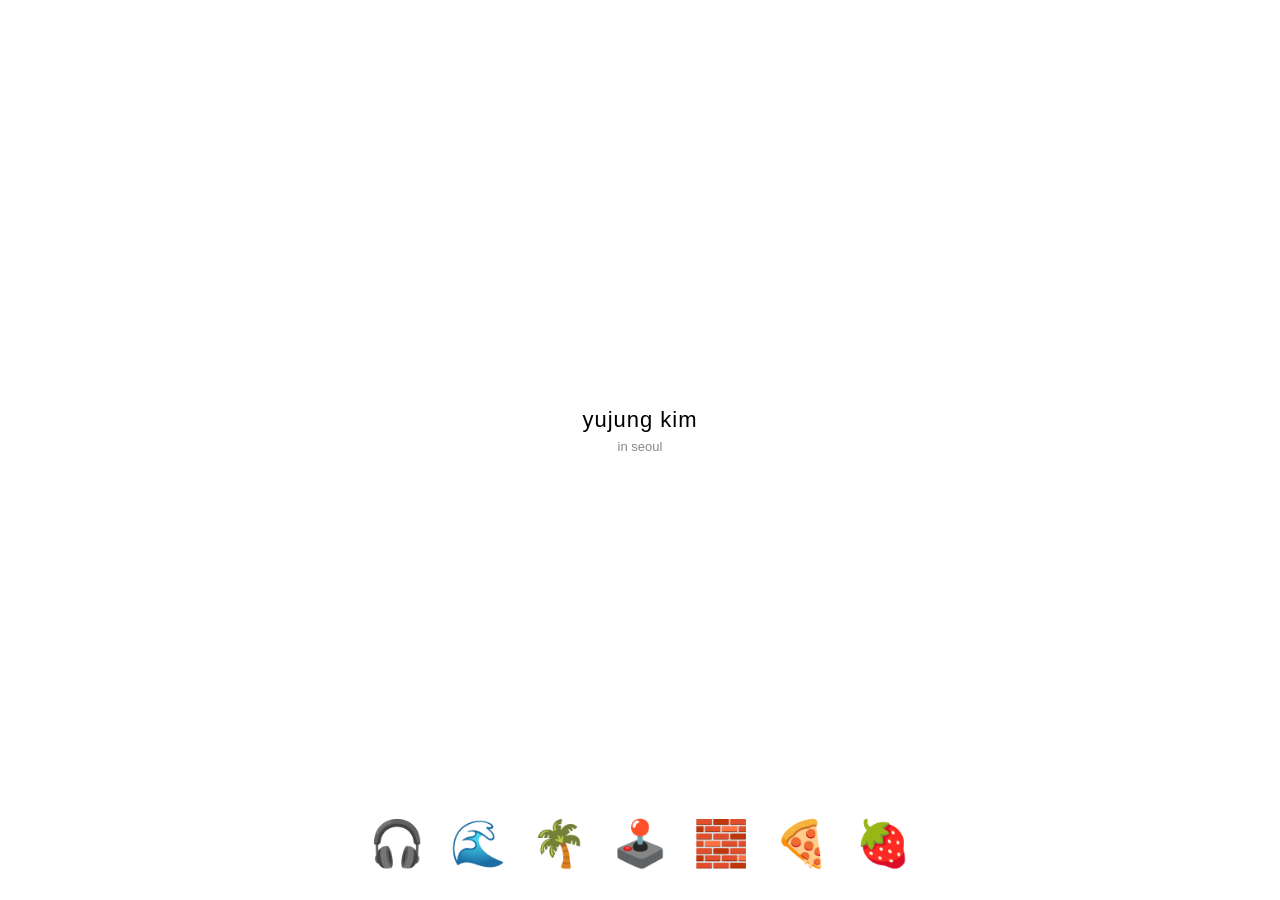
==== index.html @ 0d13e3b0 "style change 5" ====
<!DOCTYPE html>
<html lang="en">
<head>
  <meta charset="utf-8">
  <title>yujung kim</title>
  <link rel="stylesheet" href="assets/style.css">
</head>
<body>

  <main class="center-content">
    <h1 class="brand-name">yujung kim</h1>
    <p class="location-tag">in seoul</p>
  </main>

  <footer class="gravity-shelf">
    
    <div class="icon-item">
      <span class="emoji">🎧</span>
      <div class="popover">one my favourite songs is Bambi by Hippo Campus</div>
    </div>

    <div class="icon-item">
      <span class="emoji">🌊</span>
      <div class="popover">one my favourite albums is Blonde by Frank Ocean</div>
    </div>

    <div class="icon-item">
      <span class="emoji">🌴</span>
      <div class="popover">one my favourite artists is LANY</div>
    </div>

    <div class="icon-item">
      <span class="emoji">🕹️</span>
      <div class="popover">
        my favourite website is Tetrio. 
        <a href="https://tetr.io" class="mini-btn">PLAY TETRIO!</a>
      </div>
    </div>

    <div class="icon-item">
      <span class="emoji">🧱</span>
      <div class="popover">
        visit my ASCII house 
        <a href="ascii_town/ascii_town_exterior.html" class="mini-btn">HERE</a>
      </div>
    </div>

    <div class="icon-item">
      <span class="emoji">🍕</span>
      <div class="popover">my favourite food is pizza</div>
    </div>

    <div class="icon-item">
      <span class="emoji">🍓</span>
      <div class="popover">my favourite fruit is strawberries</div>
    </div>

  </footer>

</body>
</html>
---- assets/style.css ----
/* --- RESET & BASE --- */
* {
  margin: 0;
  padding: 0;
  box-sizing: border-box;
}

body {
  background-color: #ffffff; /* Pure white background */
  color: #000000;
  /* Clean, modern Apple-style font stack */
  font-family: -apple-system, "Apple SD Gothic Neo", "Malgun Gothic", sans-serif;
  height: 100vh;
  display: flex;
  flex-direction: column;
  justify-content: center; /* Centers the name vertically */
  align-items: center;
  overflow: hidden; /* Keeps everything clean and static */
}

/* --- CENTER TEXT --- */
.center-content {
  text-align: center;
  /* Pulls it slightly up from true center to balance the bottom icons */
  transform: translateY(-20px); 
}

.brand-name {
  font-size: 22px; /* Small, minimal text */
  font-weight: 400; /* Not bold */
  letter-spacing: 1px;
  margin-bottom: 6px;
}

.location-tag {
  font-size: 13px; /* Smaller than the name */
  color: #888888; /* Subtle grey */
  font-weight: 300;
}

/* --- GRAVITY SHELF (The Bottom Stack) --- */
.gravity-shelf {
  position: absolute;
  bottom: 0;
  width: 100%;
  padding-bottom: 30px; /* Sits right near the bottom edge */
  display: flex;
  justify-content: center;
  align-items: flex-end; /* Sits them flat on the bottom */
  gap: 25px; /* Space between icons */
  flex-wrap: wrap; 
}

.icon-item {
  position: relative;
  display: flex;
  flex-direction: column;
  align-items: center;
  cursor: pointer;
}

.emoji {
  font-size: 45px; /* Clean, uniform size */
  transition: transform 0.2s cubic-bezier(0.2, 0, 0.2, 1);
}

/* --- THE POPOVER TEXT --- */
.popover {
  position: absolute;
  bottom: 100%; /* Shows ABOVE the icon */
  margin-bottom: 15px;
  background: #000000; /* Crisp black tooltip */
  color: #ffffff;
  padding: 10px 16px;
  font-size: 13px;
  border-radius: 8px;
  white-space: nowrap;
  opacity: 0;
  visibility: hidden;
  transition: all 0.2s ease;
  transform: translateY(10px);
  z-index: 100;
  box-shadow: 0px 4px 12px rgba(0,0,0,0.1); /* Soft shadow for depth */
}

/* Interaction */
.icon-item:hover .emoji {
  transform: scale(1.15) translateY(-5px); /* Gentle pop-up effect */
}

.icon-item:hover .popover {
  opacity: 1;
  visibility: visible;
  transform: translateY(0); /* Glides into place */
}

/* --- BUTTONS INSIDE POPOVER --- */
.mini-btn {
  color: #ffffff;
  background-color: #333333; /* Dark grey button */
  text-decoration: none;
  font-weight: bold;
  margin-left: 8px;
  padding: 4px 10px;
  border-radius: 12px;
  transition: background-color 0.2s;
}

.mini-btn:hover {
  background-color: #D94841; /* Pops red when hovered */
}
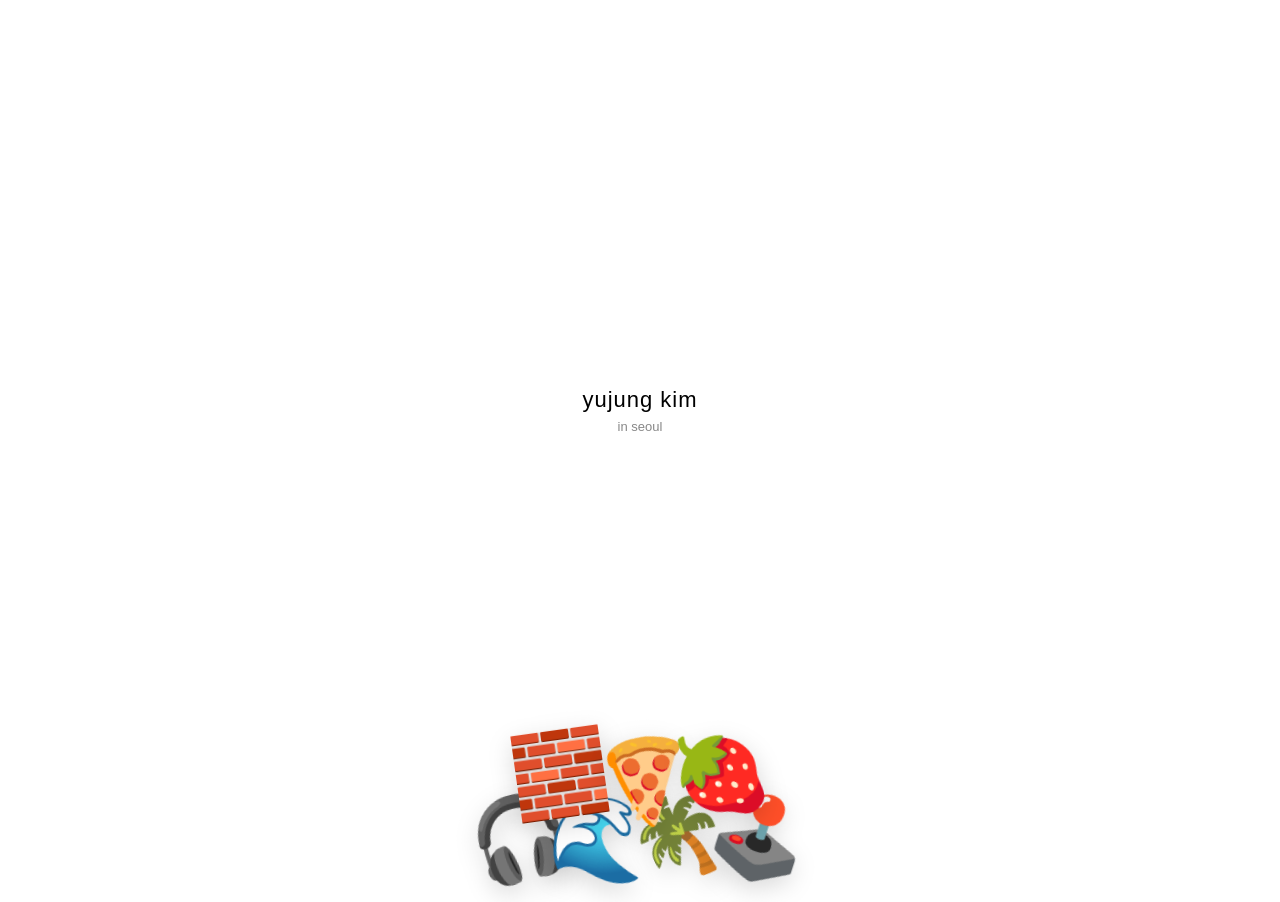
==== commit 2201229e: "style change 6" ====
--- a/index.html
+++ b/index.html
@@ -32,7 +32,7 @@
     <div class="icon-item">
       <span class="emoji">🕹️</span>
       <div class="popover">
-        my favourite website is Tetrio. 
+        my favourite website is Tetrio 
         <a href="https://tetr.io" class="mini-btn">PLAY TETRIO!</a>
       </div>
     </div>
--- a/assets/style.css
+++ b/assets/style.css
@@ -6,49 +6,47 @@
 }
 
 body {
-  background-color: #ffffff; /* Pure white background */
+  background-color: #ffffff;
   color: #000000;
-  /* Clean, modern Apple-style font stack */
   font-family: -apple-system, "Apple SD Gothic Neo", "Malgun Gothic", sans-serif;
   height: 100vh;
   display: flex;
   flex-direction: column;
-  justify-content: center; /* Centers the name vertically */
+  justify-content: center;
   align-items: center;
-  overflow: hidden; /* Keeps everything clean and static */
+  overflow: hidden;
 }
 
 /* --- CENTER TEXT --- */
 .center-content {
   text-align: center;
-  /* Pulls it slightly up from true center to balance the bottom icons */
-  transform: translateY(-20px); 
+  transform: translateY(-40px); /* Pulled up a bit more to make room for the big pile */
 }
 
 .brand-name {
-  font-size: 22px; /* Small, minimal text */
-  font-weight: 400; /* Not bold */
+  font-size: 22px;
+  font-weight: 400;
   letter-spacing: 1px;
   margin-bottom: 6px;
 }
 
 .location-tag {
-  font-size: 13px; /* Smaller than the name */
-  color: #888888; /* Subtle grey */
+  font-size: 13px;
+  color: #888888;
   font-weight: 300;
 }
 
-/* --- GRAVITY SHELF (The Bottom Stack) --- */
+/* --- THE GRAVITY PILE --- */
 .gravity-shelf {
   position: absolute;
-  bottom: 0;
-  width: 100%;
-  padding-bottom: 30px; /* Sits right near the bottom edge */
+  bottom: 30px;
+  left: 50%;
+  transform: translateX(-50%);
+  width: 380px; /* A narrow box forces the icons to stack */
   display: flex;
+  flex-wrap: wrap-reverse; /* Builds the pile from the bottom up */
   justify-content: center;
-  align-items: flex-end; /* Sits them flat on the bottom */
-  gap: 25px; /* Space between icons */
-  flex-wrap: wrap; 
+  align-items: center;
 }
 
 .icon-item {
@@ -56,20 +54,39 @@
   display: flex;
   flex-direction: column;
   align-items: center;
+  margin: -15px -10px; /* OVERLAP! This is what creates the "pile" look */
   cursor: pointer;
+  z-index: 1; /* Base level */
+}
+
+/* When you hover an icon, it jumps to the very front of the pile */
+.icon-item:hover {
+  z-index: 50; 
 }
 
 .emoji {
-  font-size: 45px; /* Clean, uniform size */
-  transition: transform 0.2s cubic-bezier(0.2, 0, 0.2, 1);
+  font-size: 80px; /* MUCH BIGGER */
+  display: inline-block;
+  transition: all 0.2s cubic-bezier(0.2, 0, 0.2, 1);
+  /* A slight drop shadow separates them from each other in the pile */
+  filter: drop-shadow(0px 8px 12px rgba(0,0,0,0.15)); 
 }
+
+/* Giving each icon a slight random rotation so it looks dropped */
+.icon-item:nth-child(1) .emoji { transform: rotate(-15deg); }
+.icon-item:nth-child(2) .emoji { transform: rotate(10deg); }
+.icon-item:nth-child(3) .emoji { transform: rotate(-25deg); }
+.icon-item:nth-child(4) .emoji { transform: rotate(18deg); }
+.icon-item:nth-child(5) .emoji { transform: rotate(-8deg); }
+.icon-item:nth-child(6) .emoji { transform: rotate(22deg); }
+.icon-item:nth-child(7) .emoji { transform: rotate(-12deg); }
+
 
 /* --- THE POPOVER TEXT --- */
 .popover {
   position: absolute;
-  bottom: 100%; /* Shows ABOVE the icon */
-  margin-bottom: 15px;
-  background: #000000; /* Crisp black tooltip */
+  bottom: 80%; /* Adjusted to pop up nicely above the larger icons */
+  background: #000000;
   color: #ffffff;
   padding: 10px 16px;
   font-size: 13px;
@@ -80,24 +97,30 @@
   transition: all 0.2s ease;
   transform: translateY(10px);
   z-index: 100;
-  box-shadow: 0px 4px 12px rgba(0,0,0,0.1); /* Soft shadow for depth */
+  box-shadow: 0px 4px 12px rgba(0,0,0,0.2);
+  pointer-events: none; /* Prevents the tooltip from glitching the hover state */
 }
 
-/* Interaction */
+/* Let links inside the popover be clickable */
+.popover a {
+  pointer-events: auto; 
+}
+
+/* Hover Interaction: Scales up and straightens out */
 .icon-item:hover .emoji {
-  transform: scale(1.15) translateY(-5px); /* Gentle pop-up effect */
+  transform: scale(1.15) translateY(-15px) rotate(0deg) !important; 
 }
 
 .icon-item:hover .popover {
   opacity: 1;
   visibility: visible;
-  transform: translateY(0); /* Glides into place */
+  transform: translateY(-20px);
 }
 
 /* --- BUTTONS INSIDE POPOVER --- */
 .mini-btn {
   color: #ffffff;
-  background-color: #333333; /* Dark grey button */
+  background-color: #333333;
   text-decoration: none;
   font-weight: bold;
   margin-left: 8px;
@@ -107,5 +130,5 @@
 }
 
 .mini-btn:hover {
-  background-color: #D94841; /* Pops red when hovered */
+  background-color: #D94841;
 }
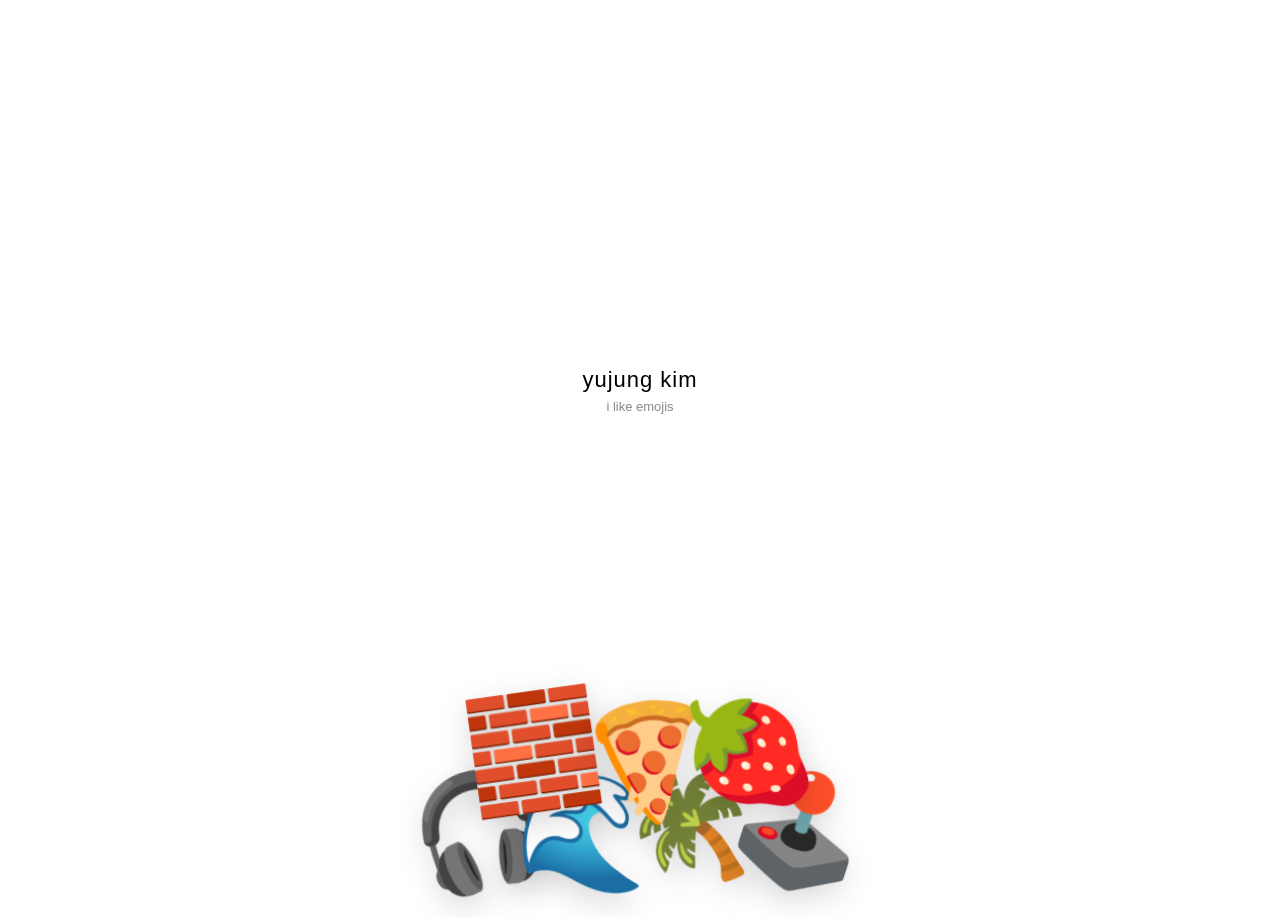
==== commit 439d6136: "final" ====
--- a/index.html
+++ b/index.html
@@ -9,7 +9,7 @@
 
   <main class="center-content">
     <h1 class="brand-name">yujung kim</h1>
-    <p class="location-tag">in seoul</p>
+    <p class="location-tag">i like emojis</p>
   </main>
 
   <footer class="gravity-shelf">
--- a/assets/style.css
+++ b/assets/style.css
@@ -20,7 +20,7 @@
 /* --- CENTER TEXT --- */
 .center-content {
   text-align: center;
-  transform: translateY(-40px); /* Pulled up a bit more to make room for the big pile */
+  transform: translateY(-60px); /* Pulled up even higher to make room for giant emojis */
 }
 
 .brand-name {
@@ -42,11 +42,19 @@
   bottom: 30px;
   left: 50%;
   transform: translateX(-50%);
-  width: 380px; /* A narrow box forces the icons to stack */
+  width: 480px; /* Widened to fit the bigger emojis */
   display: flex;
-  flex-wrap: wrap-reverse; /* Builds the pile from the bottom up */
+  flex-wrap: wrap-reverse;
   justify-content: center;
   align-items: center;
+}
+
+/* --- THE FALLING ANIMATION --- */
+@keyframes dropIn {
+  0% { transform: translateY(-120vh); opacity: 0; }
+  70% { transform: translateY(15px); opacity: 1; } /* Drops past the floor slightly */
+  85% { transform: translateY(-5px); } /* Bounces back up */
+  100% { transform: translateY(0); } /* Settles into place */
 }
 
 .icon-item {
@@ -54,25 +62,34 @@
   display: flex;
   flex-direction: column;
   align-items: center;
-  margin: -15px -10px; /* OVERLAP! This is what creates the "pile" look */
+  margin: -25px -15px; /* Deeper negative margins for more overlap */
   cursor: pointer;
-  z-index: 1; /* Base level */
+  z-index: 1;
+  /* Apply the falling animation by default */
+  animation: dropIn 0.8s cubic-bezier(0.25, 1, 0.5, 1) backwards;
 }
 
-/* When you hover an icon, it jumps to the very front of the pile */
+/* Staggering the drop times so they fall in a random-looking order */
+.icon-item:nth-child(1) { animation-delay: 0.1s; }
+.icon-item:nth-child(2) { animation-delay: 0.4s; }
+.icon-item:nth-child(3) { animation-delay: 0.0s; } /* This one falls first */
+.icon-item:nth-child(4) { animation-delay: 0.5s; }
+.icon-item:nth-child(5) { animation-delay: 0.2s; }
+.icon-item:nth-child(6) { animation-delay: 0.6s; }
+.icon-item:nth-child(7) { animation-delay: 0.3s; }
+
 .icon-item:hover {
-  z-index: 50; 
+  z-index: 50; /* Brings the hovered item to the very front */
 }
 
 .emoji {
-  font-size: 80px; /* MUCH BIGGER */
+  font-size: 110px; /* MASSIVE EMOJIS! */
   display: inline-block;
   transition: all 0.2s cubic-bezier(0.2, 0, 0.2, 1);
-  /* A slight drop shadow separates them from each other in the pile */
-  filter: drop-shadow(0px 8px 12px rgba(0,0,0,0.15)); 
+  filter: drop-shadow(0px 10px 15px rgba(0,0,0,0.15)); /* Stronger shadow for bigger icons */
 }
 
-/* Giving each icon a slight random rotation so it looks dropped */
+/* Giving each icon a static rotation so the pile looks messy */
 .icon-item:nth-child(1) .emoji { transform: rotate(-15deg); }
 .icon-item:nth-child(2) .emoji { transform: rotate(10deg); }
 .icon-item:nth-child(3) .emoji { transform: rotate(-25deg); }
@@ -85,7 +102,7 @@
 /* --- THE POPOVER TEXT --- */
 .popover {
   position: absolute;
-  bottom: 80%; /* Adjusted to pop up nicely above the larger icons */
+  bottom: 85%; /* Adjusted to clear the giant emojis */
   background: #000000;
   color: #ffffff;
   padding: 10px 16px;
@@ -98,23 +115,22 @@
   transform: translateY(10px);
   z-index: 100;
   box-shadow: 0px 4px 12px rgba(0,0,0,0.2);
-  pointer-events: none; /* Prevents the tooltip from glitching the hover state */
+  pointer-events: none;
 }
 
-/* Let links inside the popover be clickable */
 .popover a {
-  pointer-events: auto; 
+  pointer-events: auto;
 }
 
-/* Hover Interaction: Scales up and straightens out */
+/* Hover Interaction: Overrides the static rotation and pops it up */
 .icon-item:hover .emoji {
-  transform: scale(1.15) translateY(-15px) rotate(0deg) !important; 
+  transform: scale(1.15) translateY(-20px) rotate(0deg) !important; 
 }
 
 .icon-item:hover .popover {
   opacity: 1;
   visibility: visible;
-  transform: translateY(-20px);
+  transform: translateY(-25px);
 }
 
 /* --- BUTTONS INSIDE POPOVER --- */
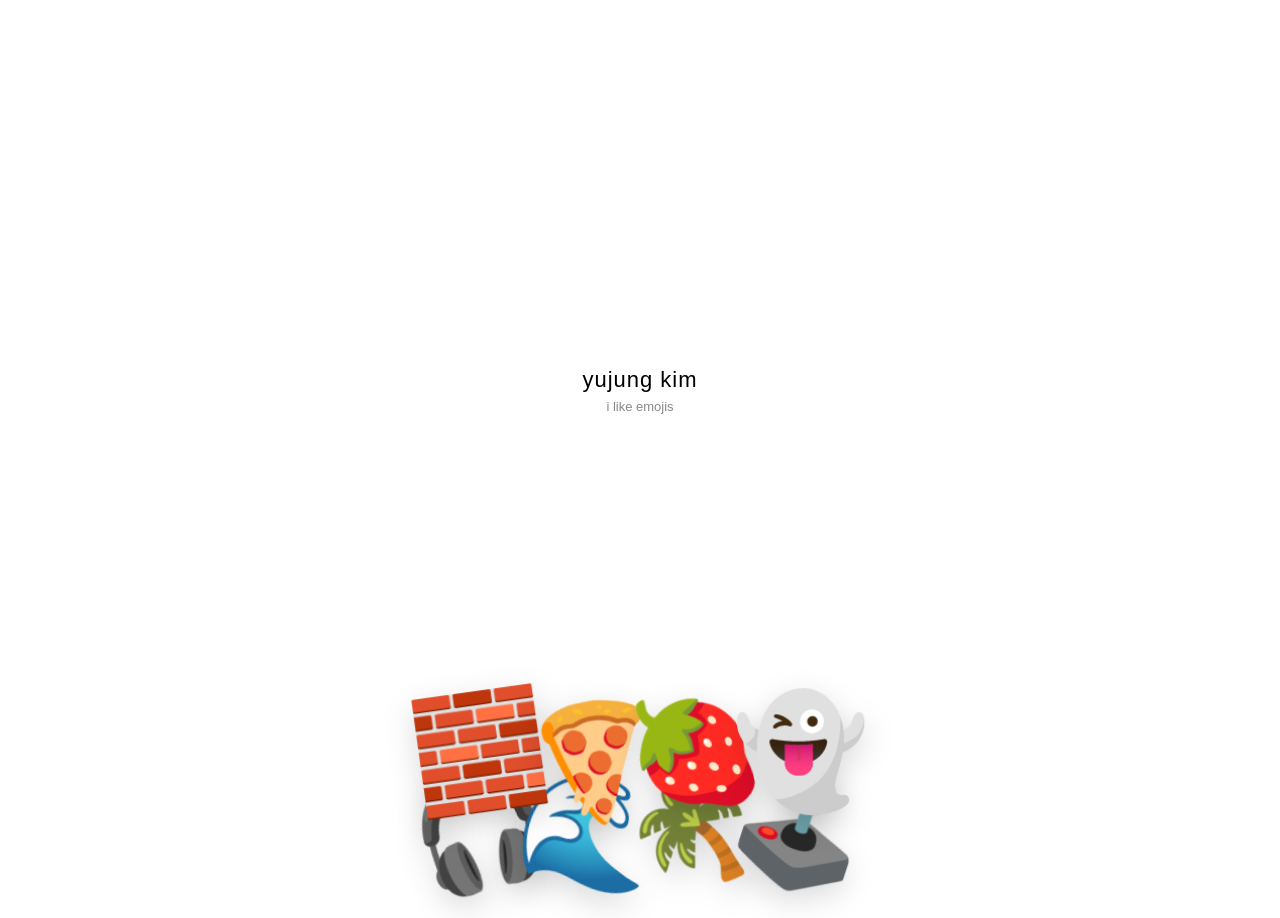
==== commit d4b894ca: "added to index" ====
--- a/index.html
+++ b/index.html
@@ -55,6 +55,16 @@
       <div class="popover">my favourite fruit is strawberries</div>
     </div>
 
+    <div class="icon-item">
+      <span class="emoji">👻</span>
+      <div class="popover">
+        see my smiski collection 
+        <a href="myshelf/smiskis.html" class="mini-btn">HERE</a>
+      </div>
+    </div>
+
+    
+
   </footer>
 
 </body>
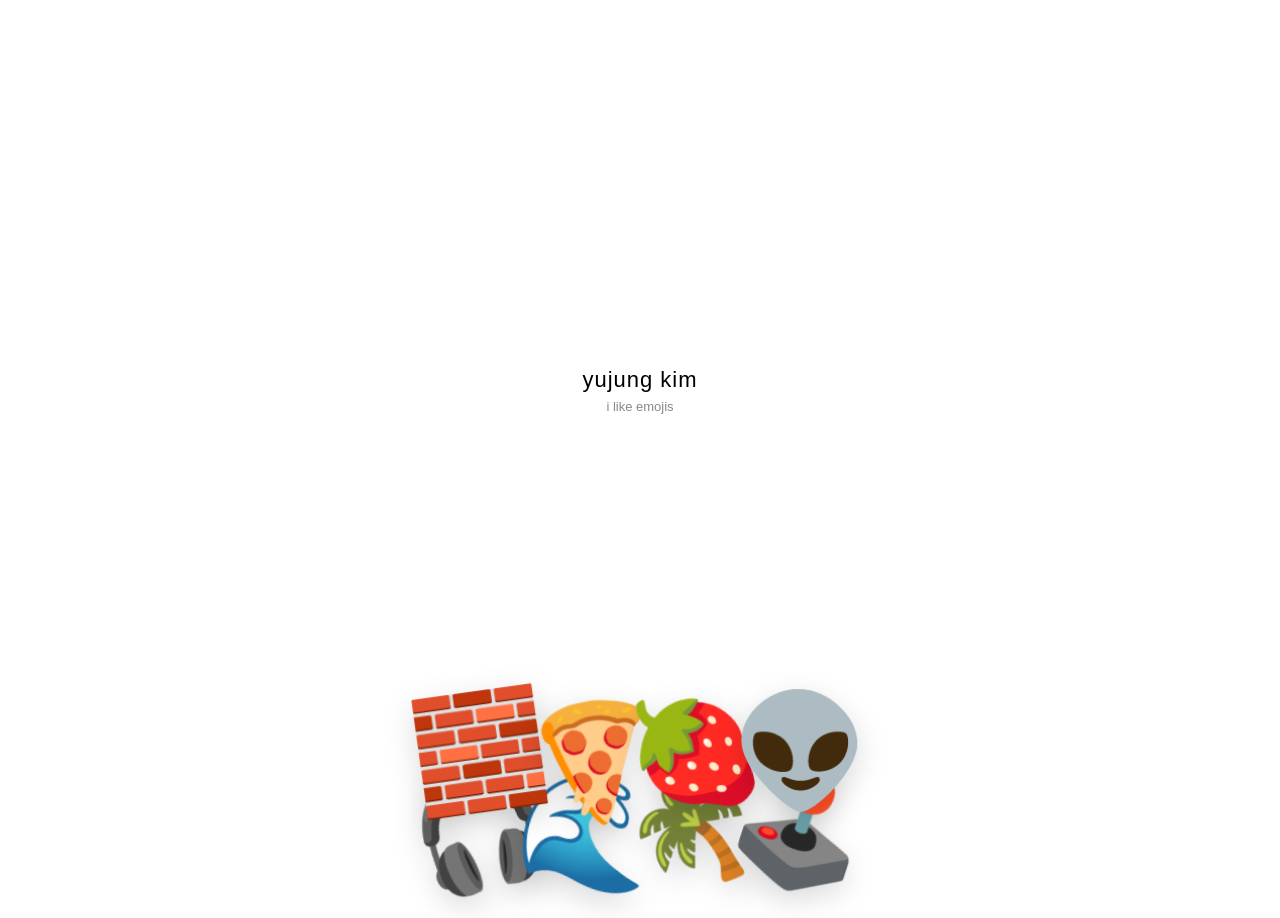
==== commit 2e351a74: "fixed errors 1" ====
--- a/index.html
+++ b/index.html
@@ -56,7 +56,7 @@
     </div>
 
     <div class="icon-item">
-      <span class="emoji">👻</span>
+      <span class="emoji">👽</span>
       <div class="popover">
         see my smiski collection 
         <a href="myshelf/smiskis.html" class="mini-btn">HERE</a>
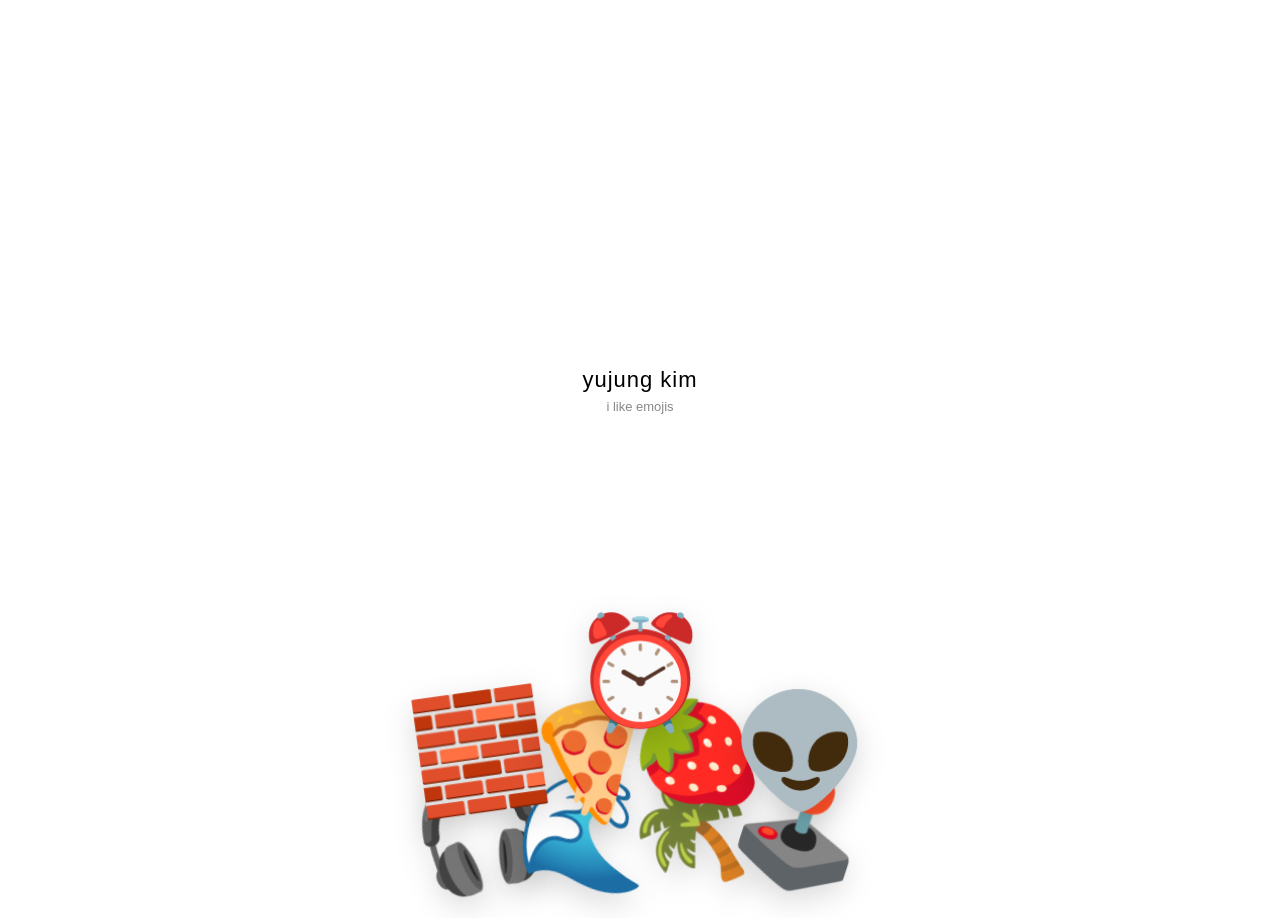
==== commit 31269047: "added clock" ====
--- a/index.html
+++ b/index.html
@@ -63,7 +63,13 @@
       </div>
     </div>
 
-    
+    <div class="icon-item">
+      <span class="emoji">⏰</span>
+      <div class="popover">
+        see my clock
+        <a href="clock/clock.html" class="mini-btn">HERE</a>
+      </div>
+    </div>
 
   </footer>
 
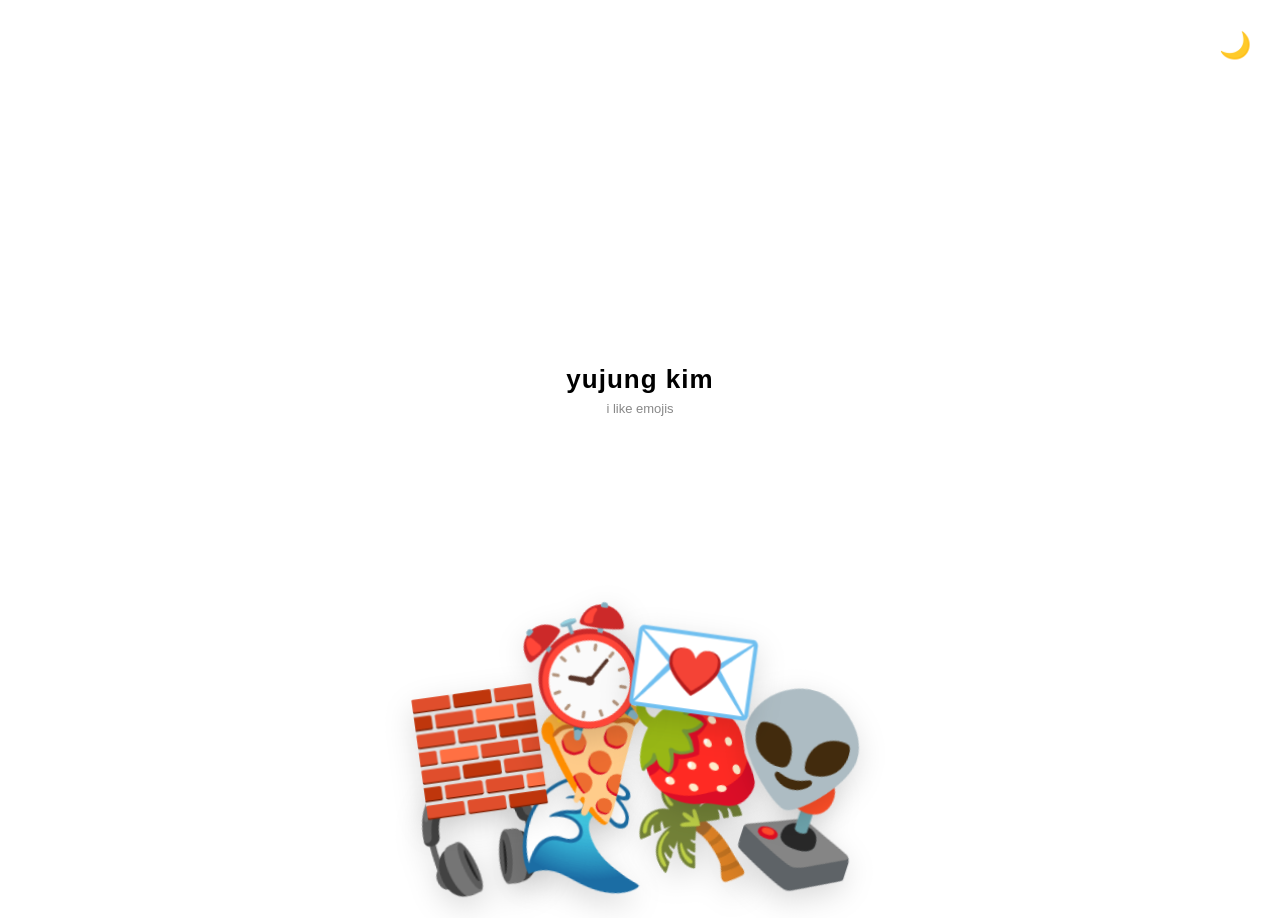
==== commit f9736255: "all-edit" ====
--- a/index.html
+++ b/index.html
@@ -4,31 +4,35 @@
   <meta charset="utf-8">
   <title>yujung kim</title>
   <link rel="stylesheet" href="assets/style.css">
+  <link rel="preconnect" href="https://fonts.googleapis.com">
+  <link rel="preconnect" href="https://fonts.gstatic.com" crossorigin>
+  <link href="https://fonts.googleapis.com/css2?family=Arimo:wght@400;700&display=swap" rel="stylesheet">
 </head>
 <body>
 
+  <!-- The Dark Mode Toggle Button -->
+  <button id="darkmode">🌙</button>
+
   <main class="center-content">
-    <h1 class="brand-name">yujung kim</h1>
+    <h1 class="brand-name">
+      <span>y</span><span>u</span><span>j</span><span>u</span><span>n</span><span>g</span><span class="space">&nbsp;</span><span>k</span><span>i</span><span>m</span>
+    </h1>
     <p class="location-tag">i like emojis</p>
   </main>
 
   <footer class="gravity-shelf">
-    
     <div class="icon-item">
       <span class="emoji">🎧</span>
       <div class="popover">one my favourite songs is Bambi by Hippo Campus</div>
     </div>
-
     <div class="icon-item">
       <span class="emoji">🌊</span>
       <div class="popover">one my favourite albums is Blonde by Frank Ocean</div>
     </div>
-
     <div class="icon-item">
       <span class="emoji">🌴</span>
       <div class="popover">one my favourite artists is LANY</div>
     </div>
-
     <div class="icon-item">
       <span class="emoji">🕹️</span>
       <div class="popover">
@@ -36,7 +40,6 @@
         <a href="https://tetr.io" class="mini-btn">PLAY TETRIO!</a>
       </div>
     </div>
-
     <div class="icon-item">
       <span class="emoji">🧱</span>
       <div class="popover">
@@ -44,17 +47,14 @@
         <a href="ascii_town/ascii_town_exterior.html" class="mini-btn">HERE</a>
       </div>
     </div>
-
     <div class="icon-item">
       <span class="emoji">🍕</span>
       <div class="popover">my favourite food is pizza</div>
     </div>
-
     <div class="icon-item">
       <span class="emoji">🍓</span>
       <div class="popover">my favourite fruit is strawberries</div>
     </div>
-
     <div class="icon-item">
       <span class="emoji">👽</span>
       <div class="popover">
@@ -62,7 +62,6 @@
         <a href="myshelf/smiskis.html" class="mini-btn">HERE</a>
       </div>
     </div>
-
     <div class="icon-item">
       <span class="emoji">⏰</span>
       <div class="popover">
@@ -70,8 +69,16 @@
         <a href="clock/clock.html" class="mini-btn">HERE</a>
       </div>
     </div>
-
+    <!-- NEW: Excuse Roulette -->
+    <div class="icon-item">
+      <span class="emoji">💌</span>
+      <div class="popover">
+        send late excuses
+        <a href="excuse%20roulette/index.html" class="mini-btn">HERE</a>
+      </div>
+    </div>
   </footer>
 
+  <script type="text/javascript" src="assets/script.js"></script>
 </body>
 </html>
--- a/assets/style.css
+++ b/assets/style.css
@@ -1,4 +1,6 @@
-/* --- RESET & BASE --- */
+/* ========================================= */
+/* --- 1. RESET & BASE --- */
+/* ========================================= */
 * {
   margin: 0;
   padding: 0;
@@ -8,53 +10,88 @@
 body {
   background-color: #ffffff;
   color: #000000;
-  font-family: -apple-system, "Apple SD Gothic Neo", "Malgun Gothic", sans-serif;
+  font-family: "Helvetica Neue", Helvetica, "Arimo", Arial, sans-serif;
   height: 100vh;
   display: flex;
   flex-direction: column;
   justify-content: center;
   align-items: center;
   overflow: hidden;
-}
-
-/* --- CENTER TEXT --- */
+  transition: background-color 0.8s ease, color 0.8s ease; 
+}
+
+/* ========================================= */
+/* --- 2. CENTER TEXT & TYPOGRAPHY --- */
+/* ========================================= */
 .center-content {
   text-align: center;
-  transform: translateY(-60px); /* Pulled up even higher to make room for giant emojis */
+  transform: translateY(-60px); 
 }
 
 .brand-name {
-  font-size: 22px;
-  font-weight: 400;
+  font-size: 26px; 
+  font-weight: bold;
   letter-spacing: 1px;
   margin-bottom: 6px;
+  cursor: pointer;
+}
+
+.brand-name span {
+  display: inline-block;
+}
+
+/* Triggered by JS now instead of :hover */
+.brand-name.is-animating span {
+  animation: playfulShatter 5s ease-in-out forwards;
+}
+
+.brand-name span:nth-child(1) { --tx: -60px; --r: -120deg; animation-delay: 0.0s; }
+.brand-name span:nth-child(2) { --tx: -30px; --r: 180deg;  animation-delay: 0.1s; }
+.brand-name span:nth-child(3) { --tx: -10px; --r: -90deg;  animation-delay: 0.2s; }
+.brand-name span:nth-child(4) { --tx: 15px;  --r: 220deg;  animation-delay: 0.05s; }
+.brand-name span:nth-child(5) { --tx: 30px;  --r: -150deg; animation-delay: 0.25s; }
+.brand-name span:nth-child(6) { --tx: 45px;  --r: 100deg;  animation-delay: 0.15s; }
+.brand-name span:nth-child(8) { --tx: 20px;  --r: -200deg; animation-delay: 0.3s; }
+.brand-name span:nth-child(9) { --tx: 50px;  --r: 140deg;  animation-delay: 0.1s; }
+.brand-name span:nth-child(10){ --tx: 70px;  --r: -80deg;  animation-delay: 0.2s; }
+
+@keyframes playfulShatter {
+  0% { transform: translate(0, 0) rotate(0deg) scale(1); opacity: 1; }
+  10% { transform: translate(0, -25px) rotate(calc(var(--r) / 4)) scale(1.3); opacity: 1; }
+  45% { transform: translate(var(--tx), 250px) rotate(var(--r)) scale(0.6); opacity: 0; }
+  50% { transform: translate(var(--tx), -200px) rotate(0deg) scale(1); opacity: 0; }
+  85% { transform: translate(0, 15px) rotate(calc(var(--r) / 6)); opacity: 1; }
+  92% { transform: translate(0, -10px) rotate(0deg); opacity: 1; }
+  100% { transform: translate(0, 0) rotate(0deg) scale(1); opacity: 1; }
 }
 
 .location-tag {
   font-size: 13px;
   color: #888888;
   font-weight: 300;
-}
-
-/* --- THE GRAVITY PILE --- */
+  transition: color 0.8s ease;
+}
+
+/* ========================================= */
+/* --- 3. THE GRAVITY PILE & EMOJIS --- */
+/* ========================================= */
 .gravity-shelf {
   position: absolute;
   bottom: 30px;
   left: 50%;
   transform: translateX(-50%);
-  width: 480px; /* Widened to fit the bigger emojis */
+  width: 520px; /* Widened slightly to accommodate the 10th item */
   display: flex;
   flex-wrap: wrap-reverse;
   justify-content: center;
   align-items: center;
 }
 
-/* --- THE FALLING ANIMATION --- */
 @keyframes dropIn {
   0% { transform: translateY(-120vh); opacity: 0; }
-  70% { transform: translateY(15px); opacity: 1; } /* Drops past the floor slightly */
-  85% { transform: translateY(-5px); } /* Bounces back up */
-  100% { transform: translateY(0); } /* Settles into place */
+  70% { transform: translateY(15px); opacity: 1; } 
+  85% { transform: translateY(-5px); } 
+  100% { transform: translateY(0); } 
 }
 
 .icon-item {
@@ -62,34 +99,34 @@
   display: flex;
   flex-direction: column;
   align-items: center;
-  margin: -25px -15px; /* Deeper negative margins for more overlap */
+  margin: -25px -15px; 
   cursor: pointer;
   z-index: 1;
-  /* Apply the falling animation by default */
   animation: dropIn 0.8s cubic-bezier(0.25, 1, 0.5, 1) backwards;
 }
 
-/* Staggering the drop times so they fall in a random-looking order */
 .icon-item:nth-child(1) { animation-delay: 0.1s; }
 .icon-item:nth-child(2) { animation-delay: 0.4s; }
-.icon-item:nth-child(3) { animation-delay: 0.0s; } /* This one falls first */
+.icon-item:nth-child(3) { animation-delay: 0.0s; } 
 .icon-item:nth-child(4) { animation-delay: 0.5s; }
 .icon-item:nth-child(5) { animation-delay: 0.2s; }
 .icon-item:nth-child(6) { animation-delay: 0.6s; }
 .icon-item:nth-child(7) { animation-delay: 0.3s; }
+.icon-item:nth-child(8) { animation-delay: 0.7s; } 
+.icon-item:nth-child(9) { animation-delay: 0.45s; } 
+.icon-item:nth-child(10) { animation-delay: 0.25s; } /* The new 💌 */
 
 .icon-item:hover {
-  z-index: 50; /* Brings the hovered item to the very front */
+  z-index: 50; 
 }
 
 .emoji {
-  font-size: 110px; /* MASSIVE EMOJIS! */
+  font-size: 110px; 
   display: inline-block;
   transition: all 0.2s cubic-bezier(0.2, 0, 0.2, 1);
-  filter: drop-shadow(0px 10px 15px rgba(0,0,0,0.15)); /* Stronger shadow for bigger icons */
-}
-
-/* Giving each icon a static rotation so the pile looks messy */
+  filter: drop-shadow(0px 10px 15px rgba(0,0,0,0.15)); 
+}
+
 .icon-item:nth-child(1) .emoji { transform: rotate(-15deg); }
 .icon-item:nth-child(2) .emoji { transform: rotate(10deg); }
 .icon-item:nth-child(3) .emoji { transform: rotate(-25deg); }
@@ -97,12 +134,20 @@
 .icon-item:nth-child(5) .emoji { transform: rotate(-8deg); }
 .icon-item:nth-child(6) .emoji { transform: rotate(22deg); }
 .icon-item:nth-child(7) .emoji { transform: rotate(-12deg); }
-
-
-/* --- THE POPOVER TEXT --- */
+.icon-item:nth-child(8) .emoji { transform: rotate(15deg); } 
+.icon-item:nth-child(9) .emoji { transform: rotate(-20deg); } 
+.icon-item:nth-child(10) .emoji { transform: rotate(8deg); } /* The new 💌 */
+
+.icon-item:hover .emoji {
+  transform: scale(1.15) translateY(-20px) rotate(0deg) !important; 
+}
+
+/* ========================================= */
+/* --- 4. POPOVERS & BUTTONS --- */
+/* ========================================= */
 .popover {
   position: absolute;
-  bottom: 85%; /* Adjusted to clear the giant emojis */
+  bottom: 85%; 
   background: #000000;
   color: #ffffff;
   padding: 10px 16px;
@@ -122,18 +167,12 @@
   pointer-events: auto;
 }
 
-/* Hover Interaction: Overrides the static rotation and pops it up */
-.icon-item:hover .emoji {
-  transform: scale(1.15) translateY(-20px) rotate(0deg) !important; 
-}
-
 .icon-item:hover .popover {
   opacity: 1;
   visibility: visible;
   transform: translateY(-25px);
 }
 
-/* --- BUTTONS INSIDE POPOVER --- */
 .mini-btn {
   color: #ffffff;
   background-color: #333333;
@@ -142,9 +181,83 @@
   margin-left: 8px;
   padding: 4px 10px;
   border-radius: 12px;
-  transition: background-color 0.2s;
+  transition: background-color 0.2s, color 0.2s;
 }
 
 .mini-btn:hover {
   background-color: #D94841;
+  color: #ffffff;
+}
+
+/* ========================================= */
+/* --- 5. DARK MODE & BUTTON STYLES --- */
+/* ========================================= */
+#darkmode {
+  position: fixed;
+  top: 20px;
+  right: 20px;
+  width: 50px;
+  height: 50px;
+  font-size: 26px;
+  background: transparent;
+  border: none;    /* Removed outline */
+  outline: none;   /* Removed selection highlight */
+  cursor: pointer;
+  z-index: 999;
+  
+  /* Flexbox perfectly centers the emoji to fix the wobbly spinning */
+  display: flex;
+  justify-content: center;
+  align-items: center;
+  line-height: 1;
+
+  transition: transform 0.3s ease;
+  animation: spinSlow 8s linear infinite;
+}
+
+@keyframes spinSlow {
+  from { transform: rotate(0deg); }
+  to { transform: rotate(360deg); }
+}
+
+#darkmode:hover {
+  transform: scale(1.2);
+  animation-play-state: paused; 
+}
+
+@keyframes soothingNightDeep {
+  0% { background-position: 0% 50%; }
+  50% { background-position: 100% 50%; }
+  100% { background-position: 0% 50%; }
+}
+
+body.dark {
+  /* Deeper, pitch-blacks mixed with highly vibrant neons */
+  background: linear-gradient(125deg, #000000, #1a0033, #001f4d, #2b0036, #02000a);
+  background-size: 400% 400%;
+  animation: soothingNightDeep 20s ease infinite;
+  color: #f8fafc;
+}
+
+body.dark .location-tag {
+  color: #94a3b8; 
+}
+
+body.dark .popover {
+  background: #f8fafc;
+  color: #0f172a;
+}
+
+body.dark .mini-btn {
+  background-color: #cbd5e1;
+  color: #0f172a;
+}
+
+body.dark .mini-btn:hover {
+  background-color: #D94841;
+  color: #ffffff;
+}
+
+body.dark .emoji {
+  filter: drop-shadow(0px 10px 20px rgba(255, 255, 255, 0.15)); 
 }
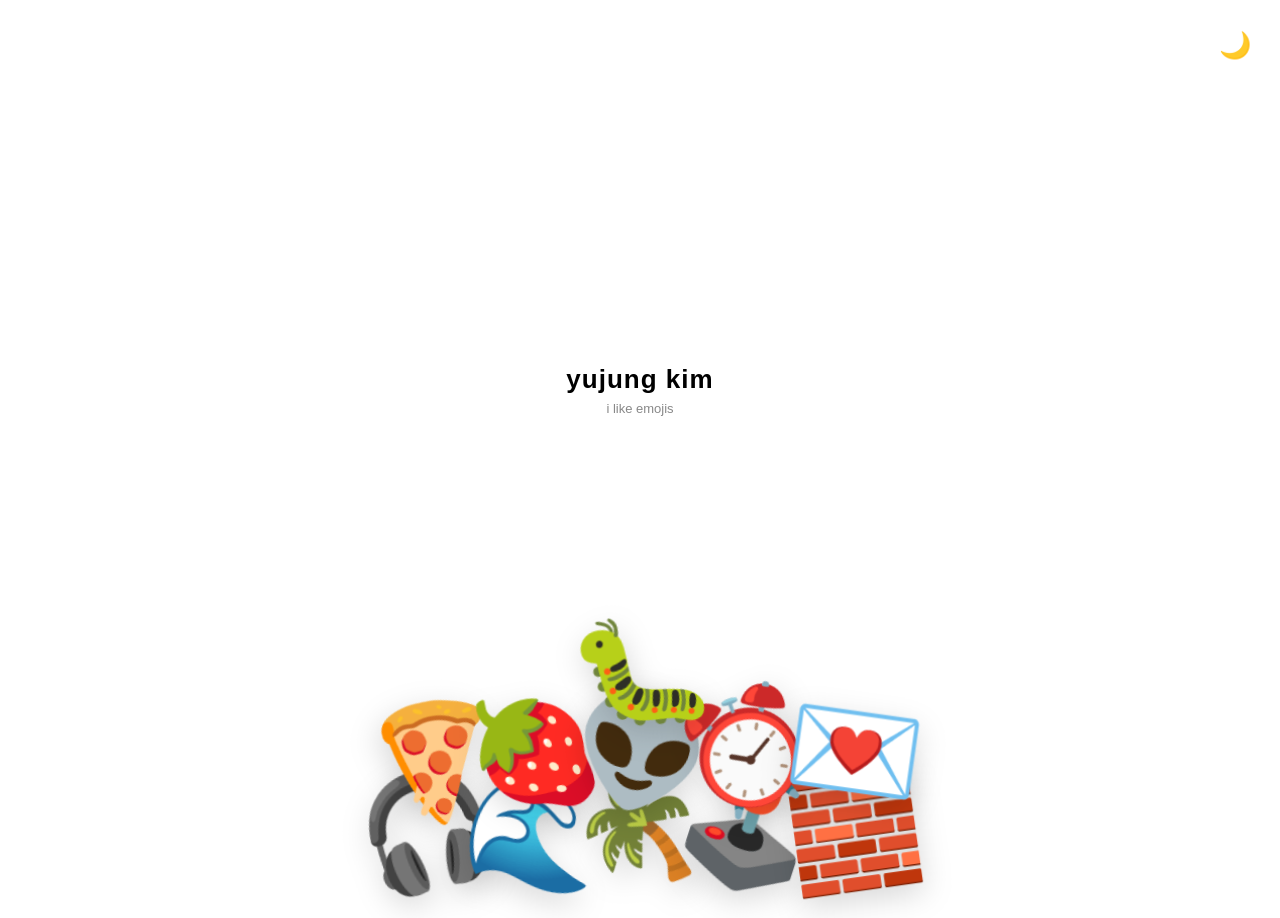
==== commit b03fb5e3: "homepage addition" ====
--- a/index.html
+++ b/index.html
@@ -10,7 +10,6 @@
 </head>
 <body>
 
-  <!-- The Dark Mode Toggle Button -->
   <button id="darkmode">🌙</button>
 
   <main class="center-content">
@@ -69,7 +68,6 @@
         <a href="clock/clock.html" class="mini-btn">HERE</a>
       </div>
     </div>
-    <!-- NEW: Excuse Roulette -->
     <div class="icon-item">
       <span class="emoji">💌</span>
       <div class="popover">
@@ -77,6 +75,13 @@
         <a href="excuse%20roulette/index.html" class="mini-btn">HERE</a>
       </div>
     </div>
+    <div class="icon-item">
+      <span class="emoji">🐛</span>
+      <div class="popover">
+        I made a poster 
+        <a href="https://www.figma.com/proto/JPa7MRCSx4pu0MzRQmPWLZ/kim-yujung-poster?node-id=4023-160&page-id=0%3A1&starting-point-node-id=4023%3A160&t=81uTd3cOGZjBuDJ0-1" target="_blank" class="mini-btn">HERE</a>
+      </div>
+    </div>
   </footer>
 
   <script type="text/javascript" src="assets/script.js"></script>
--- a/assets/style.css
+++ b/assets/style.css
@@ -80,7 +80,7 @@
   bottom: 30px;
   left: 50%;
   transform: translateX(-50%);
-  width: 520px; /* Widened slightly to accommodate the 10th item */
+  width: 580px; /* Widened slightly to accommodate the 11th item */
   display: flex;
   flex-wrap: wrap-reverse;
   justify-content: center;
@@ -114,7 +114,8 @@
 .icon-item:nth-child(7) { animation-delay: 0.3s; }
 .icon-item:nth-child(8) { animation-delay: 0.7s; } 
 .icon-item:nth-child(9) { animation-delay: 0.45s; } 
-.icon-item:nth-child(10) { animation-delay: 0.25s; } /* The new 💌 */
+.icon-item:nth-child(10) { animation-delay: 0.25s; }
+.icon-item:nth-child(11) { animation-delay: 0.55s; } /* The new 🐛 */
 
 .icon-item:hover {
   z-index: 50; 
@@ -136,7 +137,8 @@
 .icon-item:nth-child(7) .emoji { transform: rotate(-12deg); }
 .icon-item:nth-child(8) .emoji { transform: rotate(15deg); } 
 .icon-item:nth-child(9) .emoji { transform: rotate(-20deg); } 
-.icon-item:nth-child(10) .emoji { transform: rotate(8deg); } /* The new 💌 */
+.icon-item:nth-child(10) .emoji { transform: rotate(8deg); } 
+.icon-item:nth-child(11) .emoji { transform: rotate(-14deg); } /* The new 🐛 */
 
 .icon-item:hover .emoji {
   transform: scale(1.15) translateY(-20px) rotate(0deg) !important; 
